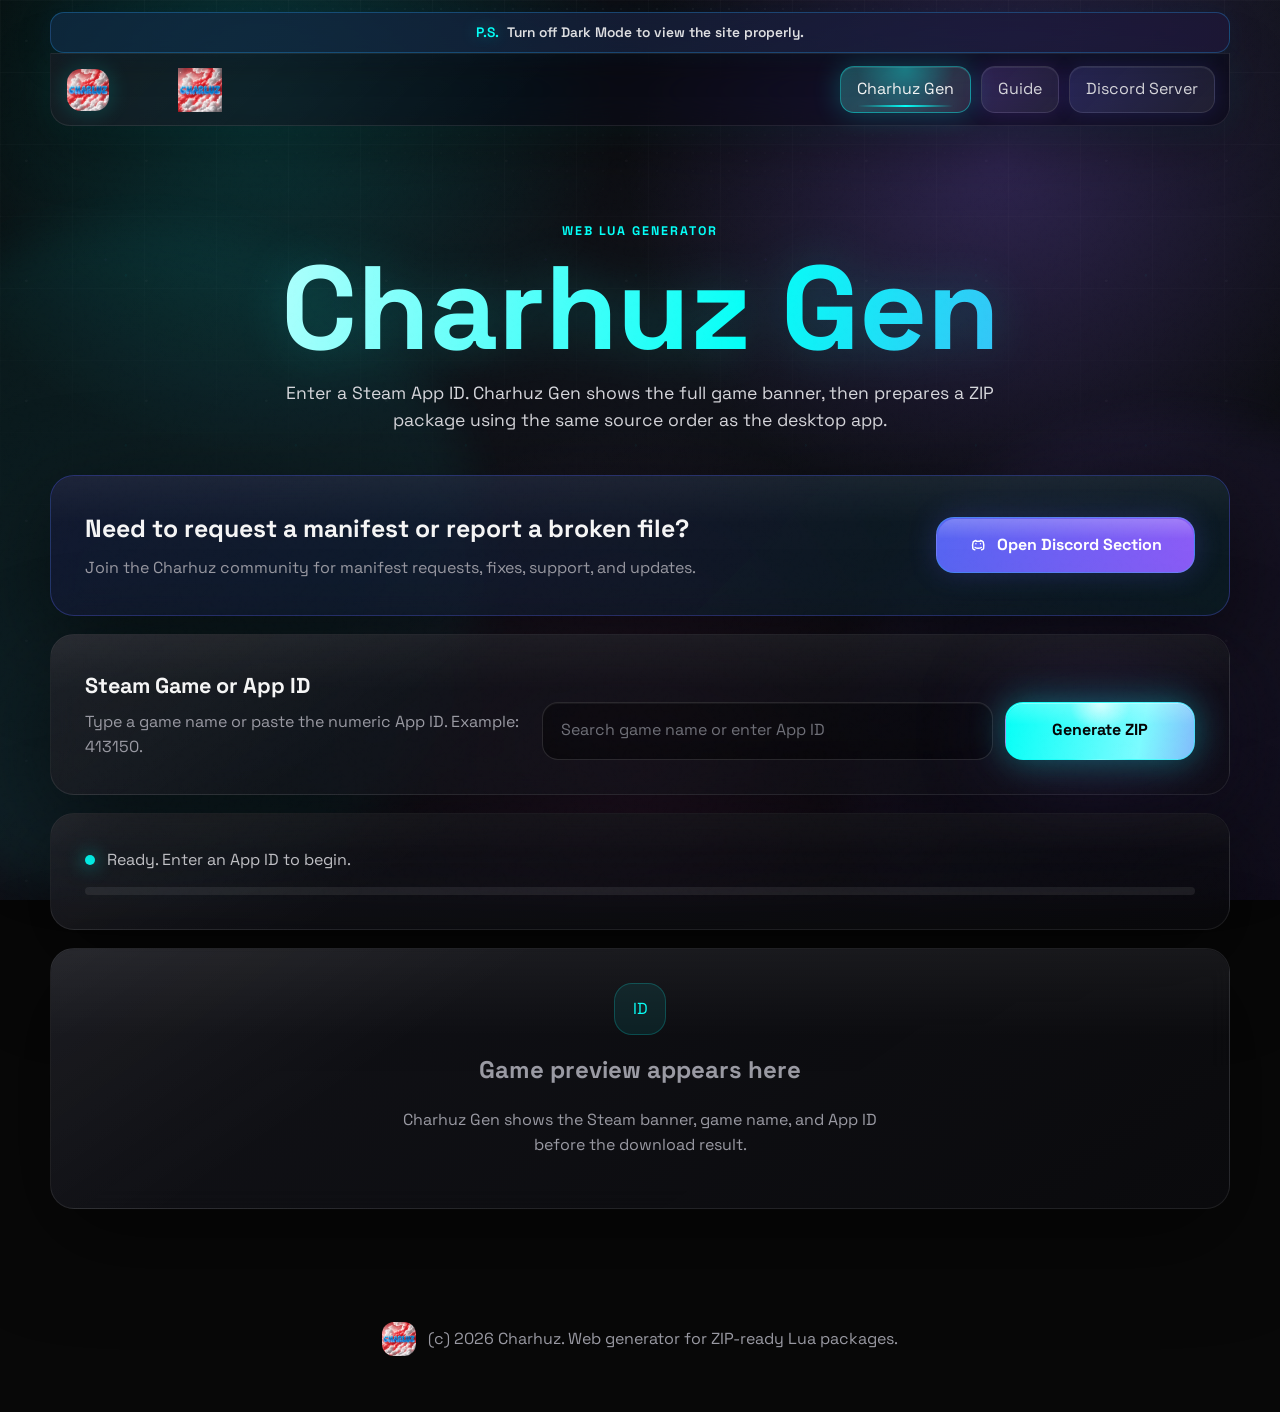
==== charhuz-gen.html @ d77f3153 "Rename Charon site to Charhuz" ====
<!DOCTYPE html>
<html lang="en">
<head>
  <meta charset="UTF-8">
  <meta name="viewport" content="width=device-width, initial-scale=1.0">
  <script>
    document.documentElement.setAttribute("data-theme", "light");
  </script>
  <meta name="theme-color" content="#ffffff">
  <meta name="color-scheme" content="light">
  <title>Charhuz Gen - Steam App ID ZIP Generator | Charhuz</title>
  <meta name="description" content="Use Charhuz Gen to enter a Steam App ID, preview the game banner, and generate a ZIP-ready Lua package directly from your browser.">
  <meta name="keywords" content="Charhuz Gen, Steam App ID generator, Lua ZIP generator, Steam manifest generator, Charhuz web generator">
  <meta name="author" content="Charhuz">
  <meta name="robots" content="index, follow, max-image-preview:large">
  <meta name="googlebot" content="index, follow, max-snippet:-1, max-image-preview:large, max-video-preview:-1">
  <meta name="application-name" content="Charhuz Gen">
  <meta name="apple-mobile-web-app-title" content="Charhuz Gen">
  <link rel="canonical" href="https://charhuz.co.in/charhuz-gen.html">
  <meta property="og:title" content="Charhuz Gen - Steam App ID ZIP Generator">
  <meta property="og:description" content="Preview a Steam game banner and generate ZIP-ready Lua packages from a Steam App ID.">
  <meta property="og:type" content="website">
  <meta property="og:url" content="https://charhuz.co.in/charhuz-gen.html">
  <meta property="og:site_name" content="Charhuz">
  <meta property="og:locale" content="en_US">
  <meta property="og:image" content="https://charhuz.co.in/images/screenshot1.png">
  <meta name="twitter:card" content="summary_large_image">
  <meta name="twitter:title" content="Charhuz Gen - Steam App ID ZIP Generator">
  <meta name="twitter:description" content="Generate ZIP-ready Lua packages from a Steam App ID in your browser.">
  <meta name="twitter:image" content="https://charhuz.co.in/images/screenshot1.png">

  <link rel="icon" href="favicon.ico" sizes="any">
  <link rel="icon" type="image/png" sizes="192x192" href="images/icon-192.png">
  <link rel="apple-touch-icon" href="apple-touch-icon.png">
  <link rel="manifest" href="site.webmanifest">
  <link rel="preconnect" href="https://fonts.googleapis.com">
  <link rel="preconnect" href="https://fonts.gstatic.com" crossorigin>
  <link href="https://fonts.googleapis.com/css2?family=Space+Grotesk:wght@400;500;600;700&display=swap" rel="stylesheet">
  <link rel="preconnect" href="https://store.steampowered.com">
  <link rel="preconnect" href="https://cdn.cloudflare.steamstatic.com">
  <link rel="preconnect" href="https://raw.githubusercontent.com">
  <link rel="stylesheet" href="style.css?v=20260602c">
  <link rel="stylesheet" href="charhuz-gen.css?v=20260614a">
</head>
<body>
  <div class="site-bg" aria-hidden="true">
    <span class="mesh mesh-a"></span>
    <span class="mesh mesh-b"></span>
    <span class="grid-glow"></span>
  </div>

  <div class="theme-ps" role="note">
    <span>P.S.</span> Turn off Dark Mode to view the site properly.
  </div>

  <header class="topbar" data-reveal>
    <a class="brand" href="index.html" aria-label="Charhuz home">
      <img src="images/charon-mark-nav.png" alt="" width="42" height="42" decoding="async">
      <img class="brand-logo" src="images/charon-logo-nav.png" alt="Charhuz" width="158" height="44" decoding="async">
    </a>
    <nav class="nav-links" aria-label="Primary navigation">
      <a href="charhuz-gen.html" aria-current="page">Charhuz Gen</a>
      <a href="index.html#guide">Guide</a>
      <a href="index.html#discord">Discord Server</a>
    </nav>
  </header>

  <main class="gen-page">
    <section class="gen-hero section-shell" data-reveal>
      <p class="eyebrow">Web Lua Generator</p>
      <h1>Charhuz Gen</h1>
      <p>Enter a Steam App ID. Charhuz Gen shows the full game banner, then prepares a ZIP package using the same source order as the desktop app.</p>
    </section>

    <section class="generator-layout section-shell" data-reveal>
      <section class="support-notice glass-panel">
        <div>
          <strong>Need to request a manifest or report a broken file?</strong>
          <p>Join the Charhuz community for manifest requests, fixes, support, and updates.</p>
        </div>
        <a class="btn btn-secondary btn-support" href="index.html#discord">
          <svg aria-hidden="true" viewBox="0 0 24 24"><path d="M8 15s1.5 1 4 1 4-1 4-1"/><path d="M9 10h.01M15 10h.01"/><path d="M7.5 18c-1.5-.5-2.5-1.5-2.5-1.5S4 12 5.5 7.5C7.3 6.2 9 5.8 9 5.8l.7 1.2A12 12 0 0 1 12 6.8a12 12 0 0 1 2.3.2l.7-1.2s1.7.4 3.5 1.7C20 12 19 16.5 19 16.5S18 17.5 16.5 18"/></svg>
          Open Discord Section
        </a>
      </section>

      <form class="generator-form glass-panel" id="generatorForm">
        <div>
          <label for="appid">Steam Game or App ID</label>
          <p>Type a game name or paste the numeric App ID. Example: 413150.</p>
        </div>
        <div class="input-wrap">
          <div class="input-row">
            <input id="appid" name="appid" type="search" autocomplete="off" placeholder="Search game name or enter App ID" aria-describedby="statusText" aria-controls="suggestionList" aria-expanded="false" required>
            <button class="btn btn-primary btn-generate" id="generateBtn" type="submit">
              <span>Generate ZIP</span>
            </button>
          </div>
          <div class="suggestion-list" id="suggestionList" role="listbox" aria-label="Steam game suggestions"></div>
        </div>
      </form>

      <div class="status-panel glass-panel" aria-live="polite">
        <div class="status-line">
          <span class="status-dot" id="statusDot"></span>
          <span id="statusText">Ready. Enter an App ID to begin.</span>
        </div>
        <div class="progress-track" aria-hidden="true">
          <span id="progressBar"></span>
        </div>
      </div>

      <section class="game-details glass-panel is-empty" id="gameDetails" aria-live="polite">
        <div class="game-empty">
          <span class="empty-icon">ID</span>
          <h2>Game preview appears here</h2>
          <p>Charhuz Gen shows the Steam banner, game name, and App ID before the download result.</p>
        </div>
      </section>

      <section class="download-panel glass-panel is-hidden" id="downloadPanel" aria-live="polite">
        <div>
          <p class="eyebrow" id="downloadSource">Package ready</p>
          <h2 id="downloadTitle">Download ZIP</h2>
          <p id="downloadDescription">Your package is ready.</p>
        </div>
        <a class="btn btn-download" id="downloadLink" href="#" download>
          <svg aria-hidden="true" viewBox="0 0 24 24"><path d="M12 3v11m0 0 4-4m-4 4-4-4M5 19h14"/></svg>
          <span>Download ZIP</span>
        </a>
      </section>
    </section>
  </main>

  <footer class="footer">
    <img src="images/charon-mark-nav.png" alt="" width="34" height="34" loading="lazy" decoding="async">
    <span>(c) 2026 Charhuz. Web generator for ZIP-ready Lua packages.</span>
  </footer>

  <script type="application/ld+json">
    {
      "@context": "https://schema.org",
      "@type": "WebApplication",
      "name": "Charhuz Gen",
      "url": "https://charhuz.co.in/charhuz-gen.html",
      "applicationCategory": "UtilitiesApplication",
      "operatingSystem": "Web",
      "description": "Browser-based Steam App ID ZIP generator for Charhuz Lua packages.",
      "publisher": {
        "@type": "Organization",
        "name": "Charhuz",
        "url": "https://charhuz.co.in/"
      }
    }
  </script>
  <script src="vendor/fflate.min.js?v=20260603a" defer></script>
  <script src="charhuz-gen.js?v=20260614f" defer></script>
</body>
</html>
---- style.css ----
:root {
  color-scheme: light;
  --bg: #080808;
  --bg-2: #111217;
  --panel: rgba(18, 18, 22, 0.72);
  --panel-strong: rgba(14, 15, 20, 0.9);
  --border: rgba(255, 255, 255, 0.1);
  --border-strong: rgba(5, 255, 247, 0.28);
  --text: #f5f5f5;
  --muted: #9a9aa3;
  --soft: #d7d7dc;
  --cyan: #05fff7;
  --blue: #29a7ff;
  --purple: #8b5cf6;
  --magenta: #ff4fd8;
  --discord: #5865f2;
  --accent: #3b82f6;
  --accent-glow: rgba(59, 130, 246, 0.15);
  --accent-dim: rgba(59, 130, 246, 0.08);
  --shadow: 0 28px 95px rgba(0, 0, 0, 0.52);
  --shadow-soft: 0 16px 42px rgba(0, 0, 0, 0.3);
  --glow-sm: 0 0 18px rgba(5, 255, 247, 0.12);
  --glow: 0 0 34px rgba(5, 255, 247, 0.2), 0 0 78px rgba(139, 92, 246, 0.18);
  --glow-strong: 0 0 34px rgba(5, 255, 247, 0.34), 0 0 98px rgba(139, 92, 246, 0.28);
  --radius: 24px;
  --radius-sm: 16px;
  --max: 1180px;
}

html[data-theme="light"] {
  color-scheme: light;
}

* {
  box-sizing: border-box;
}

html {
  scroll-behavior: smooth;
  scroll-padding-top: 120px;
}

body::before {
  content: "";
  position: fixed;
  inset: 0;
  z-index: 1;
  pointer-events: none;
  opacity: 0.14;
  background-image: url("data:image/svg+xml,%3Csvg viewBox='0 0 200 200' xmlns='http://www.w3.org/2000/svg'%3E%3Cfilter id='n'%3E%3CfeTurbulence type='fractalNoise' baseFrequency='0.9' numOctaves='4' stitchTiles='stitch'/%3E%3C/filter%3E%3Crect width='100%25' height='100%25' filter='url(%23n)' opacity='0.04'/%3E%3C/svg%3E");
}

body {
  min-height: 100vh;
  margin: 0;
  font-family: "Inter", "Space Grotesk", system-ui, -apple-system, BlinkMacSystemFont, "Segoe UI", sans-serif;
  background: var(--bg);
  color: var(--text);
  line-height: 1.55;
  overflow-x: hidden;
  overscroll-behavior-y: none;
  text-rendering: optimizeLegibility;
  -webkit-font-smoothing: antialiased;
}

body.nav-open {
  overflow: hidden;
}

body::selection {
  background: rgba(5, 255, 247, 0.28);
}

a {
  color: inherit;
}

a,
button,
input {
  -webkit-tap-highlight-color: transparent;
}

img {
  display: block;
  max-width: 100%;
}

.site-bg {
  position: fixed;
  inset: 0;
  z-index: -2;
  overflow: hidden;
  overflow: clip;
  contain: layout paint size;
  pointer-events: none;
  transform: translate3d(0, 0, 0);
  background:
    radial-gradient(circle at 20% 10%, rgba(5, 255, 247, 0.18), transparent 28%),
    radial-gradient(circle at 78% 18%, rgba(139, 92, 246, 0.24), transparent 30%),
    radial-gradient(circle at 50% 85%, rgba(255, 79, 216, 0.11), transparent 34%),
    linear-gradient(145deg, #070708 0%, #11131a 48%, #08080b 100%);
}

.site-bg::before {
  content: "";
  position: absolute;
  inset: 0;
  opacity: 0.18;
  background:
    radial-gradient(circle at 22% 34%, rgba(255, 255, 255, 0.18) 0 1px, transparent 1.5px),
    radial-gradient(circle at 74% 62%, rgba(5, 255, 247, 0.2) 0 1px, transparent 1.5px),
    radial-gradient(circle at 48% 18%, rgba(139, 92, 246, 0.22) 0 1px, transparent 1.5px);
  background-size: 120px 120px, 170px 170px, 220px 220px;
  animation: none;
}

.mesh {
  position: absolute;
  width: 42rem;
  aspect-ratio: 1;
  border-radius: 50%;
  filter: blur(22px);
  opacity: 0.18;
  animation: none;
}

.mesh-a {
  left: -12rem;
  top: 14rem;
  background: rgba(5, 255, 247, 0.32);
}

.mesh-b {
  right: -15rem;
  top: 26rem;
  background: rgba(139, 92, 246, 0.4);
  animation-delay: -8s;
}

.grid-glow {
  position: absolute;
  inset: 0;
  background-image:
    linear-gradient(rgba(255, 255, 255, 0.035) 1px, transparent 1px),
    linear-gradient(90deg, rgba(255, 255, 255, 0.035) 1px, transparent 1px);
  background-size: 72px 72px;
  mask-image: linear-gradient(to bottom, rgba(0, 0, 0, 0.7), transparent 74%);
}

.grid-glow::after {
  content: "";
  position: absolute;
  inset: 0;
  opacity: 0.42;
  background-image: radial-gradient(rgba(255, 255, 255, 0.15) 1px, transparent 1px);
  background-size: 18px 18px;
  mask-image: radial-gradient(ellipse 80% 50% at 50% 0%, #000, transparent 70%);
}

.theme-ps {
  position: relative;
  z-index: 120;
  width: min(var(--max), calc(100% - 32px));
  margin: 12px auto 0;
  padding: 9px 14px;
  border: 1px solid rgba(41, 167, 255, 0.3);
  border-radius: 14px;
  background:
    linear-gradient(135deg, rgba(41, 167, 255, 0.16), rgba(139, 92, 246, 0.12)),
    rgba(10, 10, 18, 0.74);
  color: rgba(245, 245, 245, 0.9);
  box-shadow: 0 10px 34px rgba(0, 0, 0, 0.22), 0 0 28px rgba(41, 167, 255, 0.08);
  backdrop-filter: blur(14px) saturate(170%);
  -webkit-backdrop-filter: blur(14px) saturate(170%);
  font-size: 0.86rem;
  font-weight: 600;
  text-align: center;
}

.theme-ps span {
  color: var(--cyan);
  margin-right: 4px;
  text-shadow: 0 0 16px rgba(5, 255, 247, 0.42);
}

.topbar {
  position: sticky;
  top: 0;
  z-index: 100;
  width: min(var(--max), calc(100% - 32px));
  min-height: 68px;
  margin: 0 auto;
  padding: 12px 14px 12px 16px;
  display: flex;
  align-items: center;
  justify-content: space-between;
  gap: 20px;
  border: 1px solid rgba(255, 255, 255, 0.085);
  border-radius: 0 0 20px 20px;
  background:
    linear-gradient(135deg, rgba(255, 255, 255, 0.055), transparent 42%),
    rgba(10, 10, 20, 0.62);
  box-shadow: 0 18px 60px rgba(0, 0, 0, 0.36), 0 0 42px rgba(5, 255, 247, 0.08);
  backdrop-filter: blur(16px) saturate(180%);
  -webkit-backdrop-filter: blur(16px) saturate(180%);
  backface-visibility: hidden;
  transform: translate3d(0, 0, 0);
}

.topbar.scrolled {
  border-color: rgba(255, 255, 255, 0.16);
  background:
    linear-gradient(135deg, rgba(255, 255, 255, 0.06), transparent 42%),
    rgba(8, 8, 8, 0.82);
}

.brand {
  display: inline-flex;
  align-items: center;
  gap: 12px;
  text-decoration: none;
}

.brand > img:first-child {
  width: 42px;
  height: 42px;
  border-radius: 14px;
  box-shadow: 0 0 22px rgba(5, 255, 247, 0.2);
}

.brand-logo {
  width: 158px;
  height: auto;
  max-height: 44px;
  object-fit: contain;
}

.nav-links {
  display: flex;
  align-items: center;
  justify-content: flex-end;
  gap: 10px;
  flex-wrap: wrap;
}

.nav-toggle {
  display: none;
  width: 44px;
  height: 44px;
  padding: 0;
  border: 1px solid var(--border);
  border-radius: 12px;
  background: rgba(255, 255, 255, 0.045);
  color: var(--text);
}

.nav-toggle span {
  display: block;
  width: 18px;
  height: 2px;
  margin: 4px auto;
  border-radius: 999px;
  background: currentColor;
  transition: transform 180ms ease, opacity 180ms ease;
}

.nav-toggle[aria-expanded="true"] span:nth-child(1) {
  transform: translateY(6px) rotate(45deg);
}

.nav-toggle[aria-expanded="true"] span:nth-child(2) {
  opacity: 0;
}

.nav-toggle[aria-expanded="true"] span:nth-child(3) {
  transform: translateY(-6px) rotate(-45deg);
}

.nav-links a {
  position: relative;
  isolation: isolate;
  overflow: hidden;
  padding: 10px 16px;
  color: var(--soft);
  text-decoration: none;
  border-radius: 14px;
  border: 1px solid rgba(255, 255, 255, 0.1);
  background:
    linear-gradient(135deg, color-mix(in srgb, var(--nav-accent, var(--cyan)) 18%, transparent), rgba(255, 255, 255, 0.035)),
    rgba(255, 255, 255, 0.035);
  box-shadow: inset 0 1px 0 rgba(255, 255, 255, 0.08), 0 0 20px color-mix(in srgb, var(--nav-accent, var(--cyan)) 14%, transparent);
  transition: color 180ms ease, border-color 180ms ease, background 180ms ease, transform 220ms cubic-bezier(0.2, 0.8, 0.2, 1), box-shadow 180ms ease;
}

.nav-links .nav-download {
  color: #fff;
  border-color: rgba(59, 130, 246, 0.56);
  background: var(--accent);
  box-shadow: 0 0 32px var(--accent-glow);
}

.nav-links a::after {
  content: "";
  position: absolute;
  left: 16px;
  right: 16px;
  bottom: 5px;
  height: 2px;
  border-radius: 999px;
  opacity: 0;
  background: linear-gradient(90deg, transparent, var(--nav-accent, var(--cyan)), transparent);
  box-shadow: 0 0 16px color-mix(in srgb, var(--nav-accent, var(--cyan)) 44%, transparent);
  transform: scaleX(0.28);
  transition: opacity 180ms ease, transform 220ms ease;
}

.nav-links a:nth-child(1) {
  --nav-accent: var(--cyan);
}

.nav-links a:nth-child(2) {
  --nav-accent: var(--purple);
}

.nav-links a:nth-child(3) {
  --nav-accent: var(--discord);
}

.nav-links a::before {
  content: "";
  position: absolute;
  inset: 0;
  z-index: -1;
  opacity: 0;
  background: radial-gradient(circle at 50% 0%, color-mix(in srgb, var(--nav-accent) 36%, transparent), transparent 62%);
  transition: opacity 180ms ease;
}

.nav-links a:hover,
.nav-links a:focus-visible,
.nav-links a[aria-current="page"] {
  color: var(--text);
  border-color: color-mix(in srgb, var(--nav-accent, var(--cyan)) 42%, transparent);
  background:
    linear-gradient(135deg, color-mix(in srgb, var(--nav-accent, var(--cyan)) 25%, transparent), rgba(255, 255, 255, 0.06)),
    rgba(255, 255, 255, 0.05);
  box-shadow: inset 0 1px 0 rgba(255, 255, 255, 0.12), 0 0 28px color-mix(in srgb, var(--nav-accent, var(--cyan)) 24%, transparent);
  outline: none;
}

.nav-links a:hover::before,
.nav-links a:focus-visible::before,
.nav-links a[aria-current="page"]::before {
  opacity: 1;
}

.nav-links a:hover::after,
.nav-links a:focus-visible::after,
.nav-links a[aria-current="page"]::after {
  opacity: 1;
  transform: scaleX(1);
}

.section-shell {
  width: min(var(--max), calc(100% - 32px));
  margin: 0 auto;
  scroll-margin-top: 120px;
}

.glass-panel {
  position: relative;
  border: 1px solid rgba(255, 255, 255, 0.085);
  border-radius: var(--radius);
  background:
    linear-gradient(145deg, rgba(255, 255, 255, 0.052), transparent 32%),
    linear-gradient(145deg, rgba(20, 21, 28, 0.78), rgba(12, 12, 16, 0.68));
  box-shadow: var(--shadow);
  backdrop-filter: blur(12px);
  -webkit-backdrop-filter: blur(12px);
  backface-visibility: hidden;
}

.glass-panel::before {
  content: "";
  position: absolute;
  inset: 0;
  pointer-events: none;
  border-radius: inherit;
  background: linear-gradient(180deg, rgba(255, 255, 255, 0.08), transparent 34%);
  opacity: 0.65;
}

.hero {
  position: relative;
  min-height: calc(100vh - 128px);
  display: grid;
  place-items: center;
  padding: 7rem 0 5rem;
  text-align: center;
  background: radial-gradient(ellipse 80% 50% at 50% -10%, rgba(59, 130, 246, 0.08), transparent 70%);
}

.hero-copy {
  max-width: 1040px;
}

.eyebrow {
  margin: 0 0 14px;
  color: var(--cyan);
  font-size: 0.78rem;
  font-weight: 700;
  letter-spacing: 0.16em;
  text-transform: uppercase;
}

h1,
h2,
h3,
p {
  margin-top: 0;
}

.hero h1 {
  margin-bottom: 18px;
  font-size: clamp(4.4rem, 13vw, 9.5rem);
  line-height: 0.86;
  letter-spacing: 0;
  background: linear-gradient(105deg, #f5f5f5 0%, var(--cyan) 26%, var(--purple) 55%, var(--magenta) 76%, #fff 100%);
  background-size: 180% 100%;
  -webkit-background-clip: text;
  background-clip: text;
  color: transparent;
  filter: drop-shadow(0 0 28px rgba(5, 255, 247, 0.22));
  animation: title-shimmer 8s ease-in-out infinite;
}

.hero-subtitle {
  max-width: 740px;
  margin: 0 auto 28px;
  color: var(--soft);
  font-size: clamp(1.12rem, 2vw, 1.42rem);
}

.hero-cta-row {
  display: flex;
  justify-content: center;
  align-items: center;
  gap: 14px;
  flex-wrap: wrap;
}

.hero-trust {
  margin: 18px auto 34px;
  display: flex;
  justify-content: center;
  gap: 8px;
  flex-wrap: wrap;
  color: var(--muted);
  font-size: 0.86rem;
}

.hero-trust span {
  min-height: 28px;
  display: inline-flex;
  align-items: center;
  padding: 4px 11px;
  border: 1px solid var(--border);
  border-radius: 999px;
  background: rgba(255, 255, 255, 0.045);
}

.version-badge {
  color: var(--text) !important;
  border-color: rgba(59, 130, 246, 0.36) !important;
  background: rgba(59, 130, 246, 0.12) !important;
}

.screenshot-frame {
  overflow: hidden;
  border: 1px solid var(--border);
  border-radius: 14px;
  background: #151515;
}

.browser-bar {
  min-height: 32px;
  display: flex;
  align-items: center;
  gap: 7px;
  padding: 0 13px;
  border-bottom: 1px solid var(--border);
  background: #181818;
}

.browser-bar span {
  width: 8px;
  height: 8px;
  border-radius: 50%;
  background: #ff5f57;
}

.browser-bar span:nth-child(2) {
  background: #ffbd2e;
}

.browser-bar span:nth-child(3) {
  background: #28c840;
}

.btn {
  min-height: 56px;
  display: inline-flex;
  align-items: center;
  justify-content: center;
  gap: 10px;
  padding: 0 32px;
  color: var(--text);
  font: inherit;
  font-weight: 700;
  text-decoration: none;
  border: 1px solid rgba(255, 255, 255, 0.11);
  border-radius: 18px;
  cursor: pointer;
  position: relative;
  overflow: hidden;
  transition: transform 220ms cubic-bezier(0.2, 0.8, 0.2, 1), box-shadow 220ms ease, filter 220ms ease, border-color 220ms ease;
  backface-visibility: hidden;
}

.btn svg,
.btn span,
.icon-chip svg {
  position: relative;
  z-index: 1;
}

.btn svg,
.icon-chip svg {
  width: 1.15em;
  height: 1.15em;
  fill: none;
  stroke: currentColor;
  stroke-width: 1.9;
  stroke-linecap: round;
  stroke-linejoin: round;
}

.btn::before {
  content: "";
  position: absolute;
  inset: 0;
  transform: translateX(-120%);
  background: linear-gradient(90deg, transparent, rgba(255, 255, 255, 0.32), transparent);
  transition: transform 680ms ease;
}

.btn::after {
  content: "";
  position: absolute;
  inset: 1px;
  pointer-events: none;
  border-radius: calc(18px - 1px);
  background: linear-gradient(180deg, rgba(255, 255, 255, 0.28), transparent 38%);
  opacity: 0.75;
}

.btn:hover,
.btn:focus-visible {
  transform: translateY(-2px) scale(1.03);
  outline: none;
}

.btn:active {
  transform: translateY(0) scale(0.985);
  filter: brightness(0.92);
}

.btn:hover::before,
.btn:focus-visible::before {
  transform: translateX(120%);
}

.btn-primary {
  color: #050505;
  border-color: rgba(5, 255, 247, 0.42);
  background:
    radial-gradient(circle at 50% 0%, rgba(255, 255, 255, 0.72), transparent 28%),
    linear-gradient(100deg, var(--cyan), #7cfbff, var(--purple), var(--magenta));
  background-size: 100% 100%, 220% 100%;
  box-shadow: var(--glow-strong), inset 0 1px 0 rgba(255, 255, 255, 0.45);
  animation: gradient-shift 9s ease-in-out infinite;
}

.btn-primary:hover,
.btn-primary:focus-visible {
  box-shadow: 0 0 42px rgba(5, 255, 247, 0.42), 0 0 118px rgba(139, 92, 246, 0.34);
}

.btn-secondary {
  color: var(--text);
  border-color: rgba(5, 255, 247, 0.2);
  background:
    linear-gradient(180deg, rgba(255, 255, 255, 0.08), rgba(255, 255, 255, 0.025)),
    rgba(5, 255, 247, 0.035);
  box-shadow: var(--shadow-soft), var(--glow-sm), inset 0 1px 0 rgba(255, 255, 255, 0.1);
}

.btn-secondary:hover,
.btn-secondary:focus-visible {
  border-color: rgba(5, 255, 247, 0.42);
  box-shadow: var(--shadow-soft), 0 0 34px rgba(5, 255, 247, 0.18);
}

.btn-ghost {
  min-height: 48px;
  color: var(--soft);
  border-color: transparent;
  background: transparent;
  box-shadow: none;
}

.hero-download {
  min-width: min(320px, 100%);
  font-size: 1.08rem;
}

.btn-discord {
  border-color: rgba(88, 101, 242, 0.42);
  background: linear-gradient(90deg, var(--discord), #a855f7);
  box-shadow: 0 0 28px rgba(88, 101, 242, 0.3), 0 0 66px rgba(168, 85, 247, 0.2);
}

.metric-strip {
  width: min(var(--max), calc(100% - 32px));
  margin: 0 auto 92px;
  padding: 18px;
  display: grid;
  grid-template-columns: repeat(4, 1fr);
  gap: 14px;
}

.metric-strip div {
  min-height: 92px;
  padding: 18px;
  display: grid;
  align-content: center;
  border-radius: 18px;
  background: rgba(255, 255, 255, 0.045);
}

.metric-strip strong {
  font-size: 1.1rem;
}

.metric-strip span {
  color: var(--muted);
}

.section-heading {
  max-width: 760px;
  margin-bottom: 32px;
}

.section-heading::after {
  content: "";
  display: block;
  width: 74px;
  height: 2px;
  margin-top: 18px;
  border-radius: 999px;
  background: linear-gradient(90deg, var(--accent), transparent);
}

.section-heading h2,
.discord-copy h2 {
  margin-bottom: 14px;
  font-size: clamp(2.2rem, 5vw, 4rem);
  line-height: 1;
  letter-spacing: 0;
}

.section-heading p:not(.eyebrow),
.discord-copy p,
.featured-project p,
.discord-ending,
.discord-closing {
  color: var(--muted);
}

.feature-grid {
  display: grid;
  grid-template-columns: repeat(auto-fit, minmax(280px, 1fr));
  gap: 1px;
  margin-bottom: 96px;
  overflow: hidden;
  border: 1px solid var(--border);
  border-radius: 14px;
  background: var(--border);
}

.feature-card {
  position: relative;
  overflow: hidden;
  min-height: 232px;
  border: 0;
  border-radius: 0;
  padding: 26px;
  background:
    linear-gradient(145deg, rgba(255, 255, 255, 0.035), transparent 42%),
    rgba(15, 15, 15, 0.94);
  transition: transform 220ms cubic-bezier(0.2, 0.8, 0.2, 1), border-color 220ms ease, box-shadow 220ms ease;
  backface-visibility: hidden;
}

.feature-card::after {
  content: "";
  position: absolute;
  inset: auto 16px 0;
  height: 2px;
  opacity: 0;
  border-radius: 999px;
  background: linear-gradient(90deg, transparent, var(--cyan), var(--purple), transparent);
  box-shadow: var(--glow-sm);
  transition: opacity 220ms ease;
}

.feature-card:hover {
  transform: translateY(-4px);
  border-color: var(--border-strong);
  box-shadow: var(--shadow), var(--glow);
}

.feature-card:hover .icon-chip {
  transform: scale(1.08);
}

.feature-card:hover::after {
  opacity: 1;
}

.icon-chip {
  width: 44px;
  height: 44px;
  margin-bottom: 22px;
  display: grid;
  place-items: center;
  border-radius: 14px;
  color: var(--cyan);
  background:
    radial-gradient(circle at 50% 0%, rgba(255, 255, 255, 0.16), transparent 48%),
    rgba(5, 255, 247, 0.1);
  border: 1px solid rgba(5, 255, 247, 0.22);
  box-shadow: var(--glow-sm);
  transition: transform 200ms ease;
}

.feature-card code {
  color: var(--cyan);
}

.new-badge {
  position: absolute;
  top: 18px;
  right: 18px;
  z-index: 2;
  padding: 4px 9px;
  border: 1px solid rgba(59, 130, 246, 0.34);
  border-radius: 999px;
  color: #bfdbfe;
  font-size: 0.72rem;
  font-weight: 700;
  background: rgba(59, 130, 246, 0.12);
}

.feature-download-btn {
  display: inline-flex;
  align-items: center;
  gap: 7px;
  margin-top: 14px;
  padding: 8px 16px;
  color: #93c5fd;
  border: 1px solid rgba(126, 184, 247, 0.35);
  border-radius: 8px;
  text-decoration: none;
  font-size: 13px;
  font-weight: 600;
  transition: background 150ms ease, border-color 150ms ease, transform 150ms ease;
}

.feature-download-btn svg {
  fill: none;
  stroke: currentColor;
  stroke-width: 2;
  stroke-linecap: round;
  stroke-linejoin: round;
}

.feature-download-btn:hover,
.feature-download-btn:focus-visible {
  background: rgba(126, 184, 247, 0.1);
  border-color: rgba(126, 184, 247, 0.6);
  transform: translateY(-1px);
  outline: none;
}

.discord-feature-btn {
  color: #c7d2fe;
  border-color: rgba(88, 101, 242, 0.45);
}

.discord-feature-btn:hover,
.discord-feature-btn:focus-visible {
  background: rgba(88, 101, 242, 0.14);
  border-color: rgba(88, 101, 242, 0.72);
}

.feature-card h3,
.guide-card h3,
.discord-grid h3,
.featured-project h3 {
  margin-bottom: 10px;
  font-size: 1.2rem;
}

.feature-card p,
.guide-card li,
.discord-grid p {
  color: var(--muted);
}

.showcase {
  width: min(1420px, calc(100% - 32px));
  margin-bottom: 96px;
}

.screens {
  display: grid;
  grid-template-columns: repeat(3, minmax(0, 1fr));
  gap: 0;
  align-items: center;
  perspective: 1000px;
}

.screens picture,
.screens img,
.screenshot-frame {
  width: 100%;
}

.screenshot-frame {
  padding: 0;
  color: inherit;
  cursor: zoom-in;
  box-shadow: 0 24px 78px rgba(0, 0, 0, 0.38);
  transition: transform 220ms ease, border-color 220ms ease;
}

.screens img {
  height: auto;
  object-fit: contain;
  backface-visibility: hidden;
}

.screenshot-frame:nth-child(1) {
  transform: rotate(-2deg) translateX(24px) scale(0.92);
  z-index: 1;
}

.screenshot-frame:nth-child(2) {
  transform: translateY(-12px) scale(1.04);
  z-index: 3;
}

.screenshot-frame:nth-child(3) {
  transform: rotate(2deg) translateX(-24px) scale(0.92);
  z-index: 1;
}

.screenshot-frame:hover,
.screenshot-frame:focus-visible {
  border-color: var(--border-hover);
  outline: none;
  z-index: 4;
}

.discord-count {
  display: inline-flex;
  width: fit-content;
  margin: 4px 0 18px;
  padding: 6px 12px;
  border: 1px solid rgba(88, 101, 242, 0.26);
  border-radius: 999px;
  color: #c7d2fe !important;
  background: rgba(88, 101, 242, 0.11);
}

.guide-grid {
  display: grid;
  grid-template-columns: repeat(2, 1fr);
  gap: 18px;
  margin-bottom: 96px;
}

.guide-card {
  padding: 28px;
}

.guide-title {
  display: flex;
  gap: 16px;
  align-items: center;
  margin-bottom: 18px;
}

.guide-title span {
  width: 48px;
  height: 48px;
  display: grid;
  place-items: center;
  border-radius: 16px;
  color: #050505;
  font-weight: 700;
  background: linear-gradient(90deg, var(--cyan), var(--purple));
}

.guide-card ol {
  margin: 0;
  padding-left: 22px;
}

.guide-card li + li {
  margin-top: 10px;
}

.discord-section {
  margin-bottom: 72px;
}

.discord-card {
  padding: clamp(26px, 5vw, 54px);
  overflow: hidden;
  position: relative;
}

.discord-card::after {
  content: "";
  position: absolute;
  inset: auto -12% -30% 45%;
  height: 360px;
  background: radial-gradient(circle, rgba(88, 101, 242, 0.26), transparent 68%);
  pointer-events: none;
}

.discord-copy,
.discord-grid,
.featured-project,
.resource-row,
.discord-ending,
.discord-closing,
.discord-card .btn {
  position: relative;
  z-index: 1;
}

.lead {
  font-size: 1.16rem;
  color: var(--soft) !important;
}

.discord-grid {
  display: grid;
  grid-template-columns: repeat(2, 1fr);
  gap: 14px;
  margin: 28px 0;
}

.discord-grid article,
.featured-project {
  padding: 20px;
  border: 1px solid rgba(88, 101, 242, 0.2);
  border-radius: 18px;
  background: rgba(88, 101, 242, 0.07);
}

.resource-row {
  display: flex;
  gap: 10px;
  flex-wrap: wrap;
  margin: 20px 0;
}

.resource-row span {
  padding: 10px 12px;
  border: 1px solid rgba(5, 255, 247, 0.18);
  border-radius: 999px;
  color: var(--soft);
  background: rgba(5, 255, 247, 0.06);
}

.footer {
  width: min(var(--max), calc(100% - 32px));
  margin: 0 auto;
  padding: 42px 0 56px;
  display: flex;
  align-items: center;
  justify-content: center;
  gap: 12px;
  color: var(--muted);
}

.faq-section {
  margin-bottom: 90px;
}

.faq-list {
  display: grid;
  gap: 12px;
}

.faq-item {
  padding: 0;
  overflow: hidden;
}

.faq-item summary {
  cursor: pointer;
  padding: 20px 22px;
  color: var(--text);
  font-weight: 700;
  list-style: none;
}

.faq-item summary::-webkit-details-marker {
  display: none;
}

.faq-item summary::after {
  content: "+";
  float: right;
  color: var(--accent);
}

.faq-item[open] summary::after {
  content: "–";
}

.faq-item p {
  margin: 0;
  padding: 0 22px 22px;
  color: var(--muted);
}

.lightbox {
  position: fixed;
  inset: 0;
  z-index: 200;
  display: none;
  place-items: center;
  padding: 28px;
  background: rgba(0, 0, 0, 0.82);
  backdrop-filter: blur(12px);
}

.lightbox.is-open {
  display: grid;
}

.lightbox img {
  max-width: min(1200px, 96vw);
  max-height: 86vh;
  border: 1px solid var(--border-hover);
  border-radius: 14px;
  background: #111;
}

.lightbox-close {
  position: fixed;
  top: 18px;
  right: 20px;
  width: 44px;
  height: 44px;
  border: 1px solid var(--border);
  border-radius: 999px;
  color: var(--text);
  background: rgba(255, 255, 255, 0.08);
  font-size: 28px;
  cursor: pointer;
}

.footer img {
  border-radius: 12px;
}

[data-reveal] {
  opacity: 1;
  transform: translateY(0);
}

[data-reveal].is-visible {
  animation: reveal-in 620ms ease both;
}

@keyframes reveal-in {
  from {
    opacity: 0;
    transform: translateY(18px);
  }

  to {
    opacity: 1;
    transform: translateY(0);
  }
}

@keyframes drift {
  0%, 100% {
    transform: translate3d(0, 0, 0) scale(1);
  }
  50% {
    transform: translate3d(30px, -24px, 0) scale(1.06);
  }
}

@keyframes particle-drift {
  from {
    transform: translate3d(0, 0, 0);
  }

  to {
    transform: translate3d(-120px, 80px, 0);
  }
}

@keyframes gradient-shift {
  0%, 100% {
    background-position: 0 0, 0% 50%;
  }

  50% {
    background-position: 0 0, 100% 50%;
  }
}

@keyframes title-shimmer {
  0%, 100% {
    background-position: 0% 50%;
  }

  50% {
    background-position: 100% 50%;
  }
}

@media (max-width: 980px) {
  .topbar {
    align-items: center;
    flex-direction: row;
  }

  .nav-links {
    position: fixed;
    top: 76px;
    left: 16px;
    right: 16px;
    display: none;
    padding: 16px;
    border: 1px solid var(--border);
    border-radius: 18px;
    background: rgba(8, 8, 8, 0.94);
    backdrop-filter: blur(18px);
    -webkit-backdrop-filter: blur(18px);
    box-shadow: var(--shadow);
  }

  .nav-links.is-open {
    display: grid;
    justify-content: stretch;
  }

  .nav-links a {
    width: 100%;
  }

  .nav-toggle {
    display: block;
  }

  .metric-strip,
  .guide-grid,
  .discord-grid {
    grid-template-columns: repeat(2, 1fr);
  }
}

@media (max-width: 720px) {
  .mesh {
    width: 28rem;
  }

  .mesh-a {
    left: -15rem;
  }

  .mesh-b {
    right: -16rem;
  }

  .topbar,
  .section-shell,
  .metric-strip,
  .footer {
    width: min(100% - 24px, var(--max));
  }

  .brand-logo {
    width: 128px;
  }

  .nav-links {
    gap: 4px;
  }

  .nav-links a {
    padding: 9px 10px;
    font-size: 0.92rem;
  }

  .hero {
    min-height: auto;
    padding: 5.5rem 0 4.5rem;
  }

  .metric-strip,
  .guide-grid,
  .discord-grid,
  .screens {
    grid-template-columns: 1fr;
  }

  .feature-grid {
    grid-template-columns: 1fr;
  }

  .screens {
    gap: 16px;
  }

  .screenshot-frame:nth-child(1),
  .screenshot-frame:nth-child(2),
  .screenshot-frame:nth-child(3) {
    transform: none;
  }

  .metric-strip {
    margin-bottom: 64px;
  }

  .feature-grid,
  .showcase,
  .guide-grid {
    margin-bottom: 72px;
  }
}

@media (max-width: 480px) {
  .hero-cta-row .btn,
  .hero-download {
    width: 100%;
    min-height: 44px;
  }

  .feature-grid {
    grid-template-columns: 1fr;
  }
}

@media (pointer: fine) {
  .nav-links a:hover {
    transform: translateY(-1px);
  }
}

@supports (content-visibility: auto) {
  .feature-grid,
  .guide-grid,
  .discord-section {
    content-visibility: auto;
    contain-intrinsic-size: auto 720px;
  }
}

@media (prefers-reduced-motion: reduce) {
  *,
  *::before,
  *::after {
    scroll-behavior: auto !important;
    animation: none !important;
    transition-duration: 0.01ms !important;
  }
}
---- charhuz-gen.css ----
.gen-page {
  padding-bottom: 72px;
}

.gen-hero {
  padding: 6rem 0 2.5rem;
  text-align: center;
}

.gen-hero h1 {
  margin: 0 0 18px;
  font-size: clamp(3.4rem, 10vw, 7.4rem);
  line-height: 0.9;
  background: linear-gradient(105deg, #fff, var(--cyan), var(--purple), #fff);
  background-size: 180% 100%;
  -webkit-background-clip: text;
  background-clip: text;
  color: transparent;
  filter: drop-shadow(0 0 24px rgba(5, 255, 247, 0.2));
  animation: title-shimmer 8s ease-in-out infinite;
}

.gen-hero p:not(.eyebrow) {
  max-width: 760px;
  margin: 0 auto;
  color: var(--soft);
  font-size: 1.1rem;
}

.generator-layout {
  display: grid;
  gap: 18px;
  transform: translate3d(0, 0, 0);
}

.generator-layout > * {
  position: relative;
  min-width: 0;
}

.generator-form,
.support-notice,
.status-panel,
.game-details,
.download-panel {
  width: 100%;
  max-width: 100%;
  padding: clamp(22px, 4vw, 34px);
  scroll-margin-top: 120px;
}

.support-notice {
  display: flex;
  align-items: center;
  justify-content: space-between;
  gap: 22px;
  border-color: rgba(88, 101, 242, 0.34);
  background:
    linear-gradient(135deg, rgba(88, 101, 242, 0.12), rgba(5, 255, 247, 0.06)),
    rgba(9, 10, 16, 0.66);
}

.support-notice strong {
  display: block;
  margin-bottom: 8px;
  color: var(--text);
  font-size: clamp(1.15rem, 3vw, 1.55rem);
}

.support-notice p {
  margin: 0;
  color: var(--muted);
}

.btn-support {
  flex: 0 0 auto;
  color: #fff;
  background: linear-gradient(90deg, #5865f2, var(--purple));
  box-shadow: 0 0 28px rgba(88, 101, 242, 0.24);
}

.btn-generate {
  min-width: 190px;
  height: 58px;
  align-self: stretch;
  white-space: nowrap;
}

.btn-generate.is-loading {
  animation: generate-pulse 1.25s ease-in-out infinite;
}

.btn-generate.is-loading svg {
  animation: spin 1s linear infinite;
}

.generator-form {
  z-index: 40;
  display: grid;
  grid-template-columns: 0.8fr 1.2fr;
  align-items: end;
  gap: 22px;
  overflow: visible;
}

.status-panel,
.game-details,
.download-panel {
  z-index: 1;
}

.generator-form label {
  display: block;
  margin-bottom: 8px;
  font-size: 1.35rem;
  font-weight: 700;
}

.generator-form p {
  margin-bottom: 0;
  color: var(--muted);
}

.input-row {
  display: grid;
  grid-template-columns: minmax(0, 1fr) minmax(190px, auto);
  align-items: stretch;
  gap: 12px;
  min-width: 0;
}

.input-wrap {
  position: relative;
  z-index: 50;
  min-width: 0;
}

.input-row input {
  width: 100%;
  min-width: 0;
  min-height: 58px;
  padding: 0 18px;
  color: var(--text);
  font: inherit;
  font-size: 1rem;
  border: 1px solid rgba(255, 255, 255, 0.12);
  border-radius: 16px;
  background: rgba(0, 0, 0, 0.32);
  box-shadow: inset 0 1px 0 rgba(255, 255, 255, 0.05), inset 0 -14px 28px rgba(0, 0, 0, 0.18);
  outline: none;
  transition: border-color 180ms ease, box-shadow 180ms ease, background 180ms ease, transform 180ms ease;
  backface-visibility: hidden;
}

.suggestion-list {
  position: absolute;
  z-index: 999;
  top: calc(100% + 10px);
  left: 0;
  right: 0;
  display: none;
  max-height: min(420px, 60vh);
  overflow: auto;
  padding: 10px;
  border: 1px solid rgba(5, 255, 247, 0.18);
  border-radius: 22px;
  background:
    linear-gradient(145deg, rgba(255, 255, 255, 0.06), transparent 34%),
    rgba(8, 9, 14, 0.96);
  box-shadow: 0 34px 110px rgba(0, 0, 0, 0.58), 0 0 54px rgba(5, 255, 247, 0.16);
  backdrop-filter: blur(14px);
  transform-origin: top center;
}

.suggestion-list.is-open {
  display: grid;
  gap: 8px;
  animation: dropdown-in 170ms cubic-bezier(0.2, 0.8, 0.2, 1) both;
}

.suggestion-item {
  width: 100%;
  min-height: 76px;
  display: grid;
  grid-template-columns: 92px minmax(0, 1fr) auto;
  align-items: center;
  gap: 14px;
  padding: 10px;
  color: var(--text);
  text-align: left;
  border: 1px solid rgba(255, 255, 255, 0.055);
  border-radius: 16px;
  background: rgba(255, 255, 255, 0.025);
  box-shadow: none;
  transition: transform 160ms ease, border-color 160ms ease, background 160ms ease, box-shadow 160ms ease;
}

.suggestion-loading {
  pointer-events: none;
  opacity: 0.78;
}

.suggestion-item:hover,
.suggestion-item.is-active {
  border-color: rgba(5, 255, 247, 0.34);
  background: linear-gradient(90deg, rgba(5, 255, 247, 0.08), rgba(139, 92, 246, 0.08));
  box-shadow: 0 0 30px rgba(5, 255, 247, 0.12), inset 0 1px 0 rgba(255, 255, 255, 0.08);
  transform: translateY(-1px);
}

.suggestion-thumb {
  width: 92px;
  height: 52px;
  display: block;
  overflow: hidden;
  border-radius: 11px;
  border: 1px solid rgba(255, 255, 255, 0.09);
  background:
    linear-gradient(135deg, rgba(5, 255, 247, 0.12), rgba(139, 92, 246, 0.1)),
    rgba(255, 255, 255, 0.04);
}

.suggestion-thumb.is-fallback {
  display: grid;
  place-items: center;
  color: var(--cyan);
  font-size: 0.72rem;
  font-weight: 800;
}

.suggestion-thumb img {
  width: 100%;
  height: 100%;
  object-fit: cover;
}

.suggestion-copy {
  min-width: 0;
  display: grid;
  gap: 5px;
}

.suggestion-name {
  overflow: hidden;
  text-overflow: ellipsis;
  white-space: nowrap;
  font-weight: 700;
}

.suggestion-meta {
  overflow: hidden;
  color: var(--muted);
  font-size: 0.84rem;
  text-overflow: ellipsis;
  white-space: nowrap;
}

.suggestion-appid {
  padding: 7px 9px;
  border: 1px solid rgba(5, 255, 247, 0.18);
  border-radius: 999px;
  color: var(--cyan);
  font-size: 0.88rem;
  font-weight: 700;
  background: rgba(5, 255, 247, 0.06);
}

.input-row input:focus {
  border-color: var(--border-strong);
  background: rgba(0, 0, 0, 0.42);
  box-shadow: 0 0 0 4px rgba(5, 255, 247, 0.08), 0 0 34px rgba(5, 255, 247, 0.14), inset 0 1px 0 rgba(255, 255, 255, 0.06);
}

.input-row input::placeholder {
  color: #6f7078;
}

.status-panel {
  display: grid;
  gap: 14px;
}

.status-line {
  display: flex;
  align-items: center;
  gap: 12px;
  color: var(--soft);
}

.status-dot {
  width: 10px;
  height: 10px;
  flex: 0 0 auto;
  border-radius: 50%;
  background: var(--cyan);
  box-shadow: 0 0 18px rgba(5, 255, 247, 0.8);
}

.status-dot.is-error {
  background: #ff5f7a;
  box-shadow: 0 0 18px rgba(255, 95, 122, 0.8);
}

.progress-track {
  height: 8px;
  overflow: hidden;
  border-radius: 999px;
  background: rgba(255, 255, 255, 0.08);
}

.progress-track span {
  width: 0%;
  height: 100%;
  display: block;
  border-radius: inherit;
  background: linear-gradient(90deg, var(--cyan), var(--purple));
  box-shadow: 0 0 24px rgba(5, 255, 247, 0.24);
  transition: width 240ms cubic-bezier(0.2, 0.8, 0.2, 1);
}

.game-details {
  min-height: 260px;
  overflow: hidden;
}

.game-details.is-empty {
  display: grid;
  place-items: center;
  text-align: center;
}

.game-empty {
  max-width: 520px;
  color: var(--muted);
}

.empty-icon {
  width: 52px;
  height: 52px;
  margin: 0 auto 16px;
  display: grid;
  place-items: center;
  color: var(--cyan);
  border-radius: 18px;
  background: rgba(5, 255, 247, 0.08);
  border: 1px solid rgba(5, 255, 247, 0.2);
}

.game-loading {
  display: grid;
  gap: 14px;
}

.skeleton {
  overflow: hidden;
  position: relative;
  border-radius: 18px;
  background: rgba(255, 255, 255, 0.07);
}

.skeleton::after {
  content: "";
  position: absolute;
  inset: 0;
  transform: translateX(-100%);
  background: linear-gradient(90deg, transparent, rgba(255, 255, 255, 0.12), transparent);
  animation: shimmer 1.2s linear infinite;
}

.skeleton.banner {
  height: 210px;
}

.skeleton.line {
  height: 20px;
}

.skeleton.line.short {
  width: 46%;
}

.game-banner-view {
  display: grid;
  grid-template-columns: minmax(0, 1.12fr) minmax(280px, 0.88fr);
  align-items: center;
  gap: clamp(20px, 4vw, 34px);
  text-align: left;
  animation: reveal-in 360ms ease both;
}

.game-banner-frame {
  width: 100%;
  margin: 0;
  display: grid;
  place-items: center;
  overflow: hidden;
  border-radius: 22px;
  border: 1px solid rgba(5, 255, 247, 0.18);
  background:
    linear-gradient(145deg, rgba(5, 255, 247, 0.08), rgba(139, 92, 246, 0.08)),
    rgba(0, 0, 0, 0.34);
  box-shadow: 0 24px 80px rgba(0, 0, 0, 0.38);
  backface-visibility: hidden;
  transform: translate3d(0, 0, 0);
}

.game-banner-frame img {
  width: 100%;
  height: auto;
  object-fit: contain;
}

.game-banner-copy {
  display: grid;
  gap: 18px;
}

.game-banner-copy h2 {
  margin: 0;
  color: var(--cyan);
  font-size: clamp(2rem, 5vw, 3.2rem);
  line-height: 1;
}

.game-info-row {
  display: flex;
  justify-content: flex-start;
  gap: 10px;
  flex-wrap: wrap;
}

.game-info-row span,
.result-pill {
  padding: 8px 10px;
  border-radius: 999px;
  color: var(--soft);
  border: 1px solid rgba(5, 255, 247, 0.18);
  background: rgba(5, 255, 247, 0.06);
}

.download-panel {
  display: flex;
  align-items: center;
  justify-content: space-between;
  gap: 22px;
  border-color: rgba(5, 255, 247, 0.24);
  box-shadow: var(--shadow), var(--glow);
}

.download-panel.is-hidden {
  display: none;
}

.download-panel h2 {
  margin-bottom: 8px;
  font-size: clamp(1.8rem, 4vw, 3rem);
}

.download-panel p:last-child {
  margin-bottom: 0;
  color: var(--muted);
}

.btn-download {
  min-width: 220px;
  color: #050505;
  background:
    radial-gradient(circle at 50% 0%, rgba(255, 255, 255, 0.72), transparent 28%),
    linear-gradient(100deg, var(--cyan), #7cfbff, var(--purple), var(--magenta));
  background-size: 100% 100%, 220% 100%;
  box-shadow: 0 0 28px rgba(5, 255, 247, 0.32), 0 0 78px rgba(139, 92, 246, 0.28);
  animation: gradient-shift 9s ease-in-out infinite;
}

@supports (content-visibility: auto) {
  .game-details,
  .download-panel {
    content-visibility: auto;
    contain-intrinsic-size: auto 360px;
  }
}

.error-card {
  max-width: 760px;
  margin: 0 auto;
  text-align: center;
}

.error-card h2 {
  color: #ff8ea2;
}

.error-card p {
  color: var(--muted);
}

@keyframes shimmer {
  to {
    transform: translateX(100%);
  }
}

@keyframes dropdown-in {
  from {
    opacity: 0;
    transform: translateY(-8px) scale(0.985);
  }

  to {
    opacity: 1;
    transform: translateY(0) scale(1);
  }
}

@keyframes spin {
  to {
    transform: rotate(360deg);
  }
}

@keyframes generate-pulse {
  0%, 100% {
    box-shadow: 0 0 24px rgba(5, 255, 247, 0.25), 0 0 62px rgba(139, 92, 246, 0.22);
  }

  50% {
    box-shadow: 0 0 42px rgba(5, 255, 247, 0.4), 0 0 104px rgba(139, 92, 246, 0.3);
  }
}

@media (max-width: 860px) {
  .generator-form,
  .support-notice,
  .download-panel {
    grid-template-columns: 1fr;
  }

  .support-notice {
    flex-direction: column;
    align-items: stretch;
  }

  .input-row {
    grid-template-columns: 1fr;
  }

  .suggestion-list {
    position: fixed;
    left: 12px;
    right: 12px;
    top: auto;
    bottom: 16px;
    max-height: min(520px, 70vh);
  }

  .game-banner-view {
    grid-template-columns: 1fr;
    text-align: center;
  }

  .game-info-row {
    justify-content: center;
  }

  .download-panel {
    flex-direction: column;
    align-items: stretch;
  }

  .btn-download {
    width: 100%;
  }
}

@media (max-width: 620px) {
  .game-banner-frame {
    border-radius: 18px;
  }

  .suggestion-item {
    grid-template-columns: 72px minmax(0, 1fr);
  }

  .suggestion-thumb {
    width: 72px;
    height: 42px;
  }

  .suggestion-appid {
    display: none;
  }
}
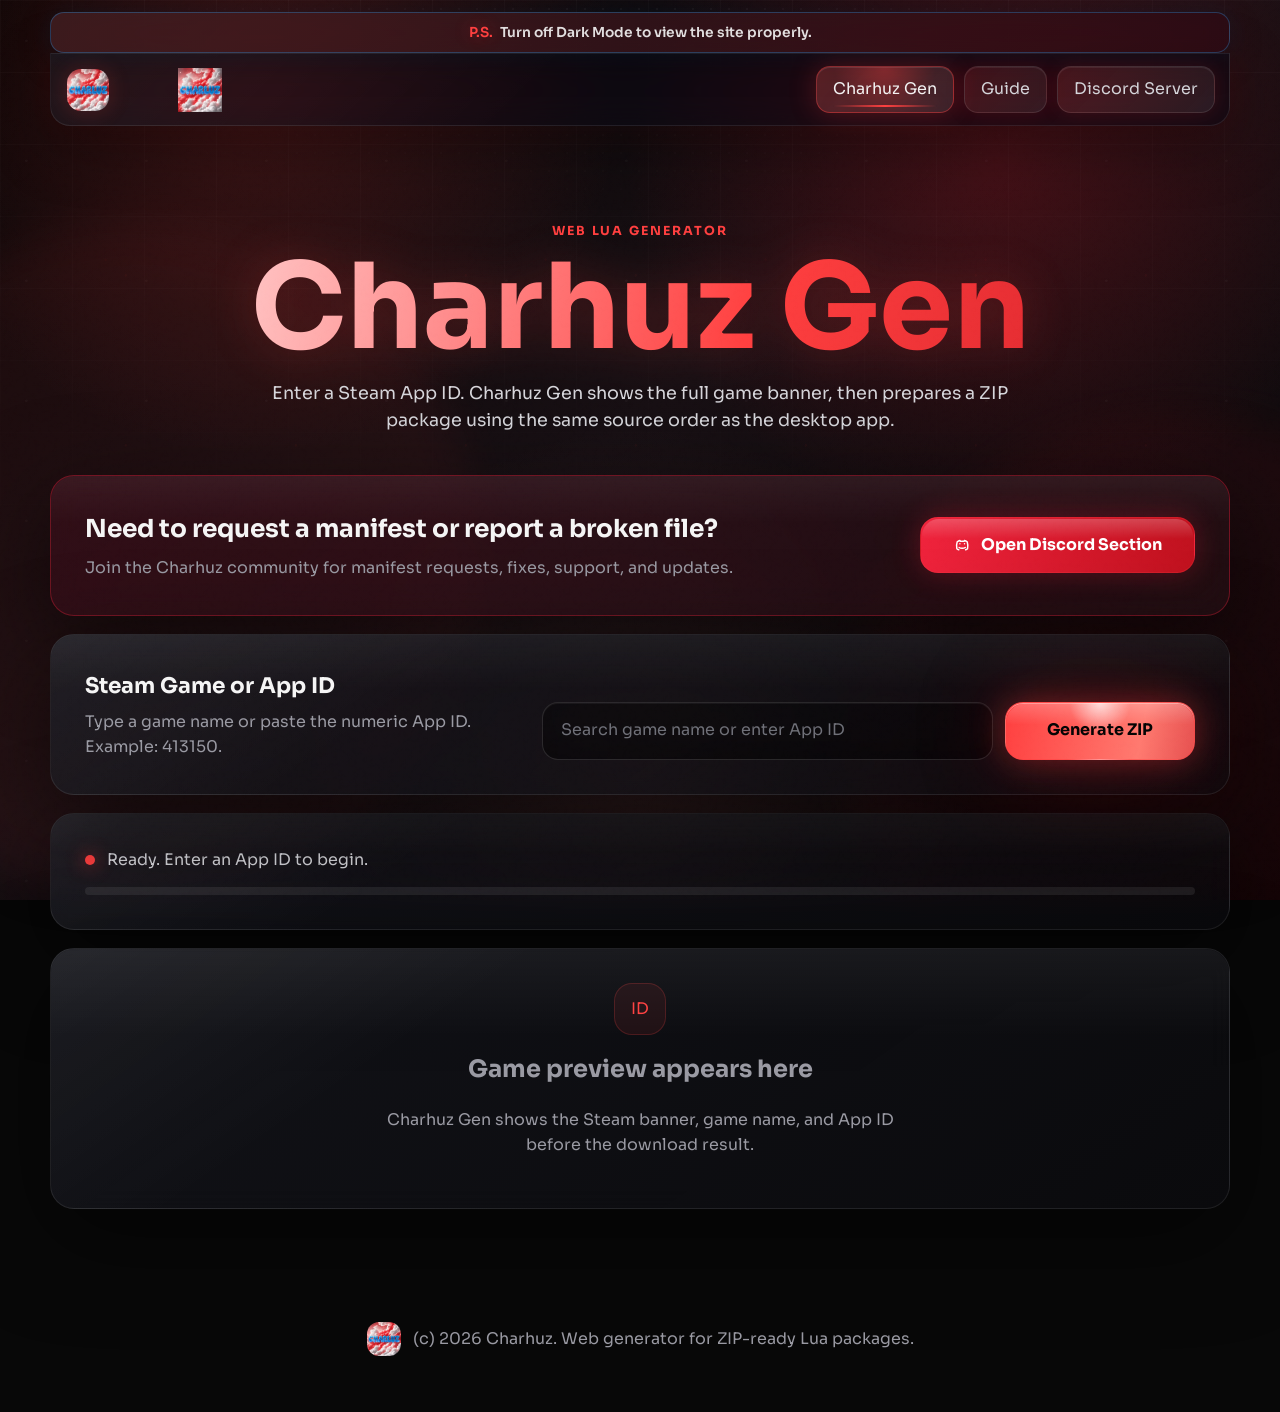
==== commit 18d7520f: "Update Charhuz theme colors and font" ====
--- a/charhuz-gen.html
+++ b/charhuz-gen.html
@@ -35,7 +35,7 @@
   <link rel="manifest" href="site.webmanifest">
   <link rel="preconnect" href="https://fonts.googleapis.com">
   <link rel="preconnect" href="https://fonts.gstatic.com" crossorigin>
-  <link href="https://fonts.googleapis.com/css2?family=Space+Grotesk:wght@400;500;600;700&display=swap" rel="stylesheet">
+  <link href="https://fonts.googleapis.com/css2?family=Sora:wght@400;500;600;700;800&family=Inter:wght@400;500;600;700;800&display=swap" rel="stylesheet">
   <link rel="preconnect" href="https://store.steampowered.com">
   <link rel="preconnect" href="https://cdn.cloudflare.steamstatic.com">
   <link rel="preconnect" href="https://raw.githubusercontent.com">
--- a/style.css
+++ b/style.css
@@ -5,23 +5,23 @@
   --panel: rgba(18, 18, 22, 0.72);
   --panel-strong: rgba(14, 15, 20, 0.9);
   --border: rgba(255, 255, 255, 0.1);
-  --border-strong: rgba(5, 255, 247, 0.28);
+  --border-strong: rgba(255, 64, 64, 0.3);
   --text: #f5f5f5;
   --muted: #9a9aa3;
   --soft: #d7d7dc;
-  --cyan: #05fff7;
-  --blue: #29a7ff;
-  --purple: #8b5cf6;
-  --magenta: #ff4fd8;
-  --discord: #5865f2;
-  --accent: #3b82f6;
-  --accent-glow: rgba(59, 130, 246, 0.15);
-  --accent-dim: rgba(59, 130, 246, 0.08);
+  --cyan: #ff4040;
+  --blue: #ff6b5f;
+  --purple: #c1121f;
+  --magenta: #ff8a80;
+  --discord: #e03131;
+  --accent: #ef233c;
+  --accent-glow: rgba(239, 35, 60, 0.2);
+  --accent-dim: rgba(239, 35, 60, 0.1);
   --shadow: 0 28px 95px rgba(0, 0, 0, 0.52);
   --shadow-soft: 0 16px 42px rgba(0, 0, 0, 0.3);
-  --glow-sm: 0 0 18px rgba(5, 255, 247, 0.12);
-  --glow: 0 0 34px rgba(5, 255, 247, 0.2), 0 0 78px rgba(139, 92, 246, 0.18);
-  --glow-strong: 0 0 34px rgba(5, 255, 247, 0.34), 0 0 98px rgba(139, 92, 246, 0.28);
+  --glow-sm: 0 0 18px rgba(255, 64, 64, 0.16);
+  --glow: 0 0 34px rgba(255, 64, 64, 0.24), 0 0 78px rgba(193, 18, 31, 0.22);
+  --glow-strong: 0 0 34px rgba(255, 64, 64, 0.38), 0 0 98px rgba(193, 18, 31, 0.32);
   --radius: 24px;
   --radius-sm: 16px;
   --max: 1180px;
@@ -53,7 +53,7 @@
 body {
   min-height: 100vh;
   margin: 0;
-  font-family: "Inter", "Space Grotesk", system-ui, -apple-system, BlinkMacSystemFont, "Segoe UI", sans-serif;
+  font-family: "Sora", "Inter", system-ui, -apple-system, BlinkMacSystemFont, "Segoe UI", sans-serif;
   background: var(--bg);
   color: var(--text);
   line-height: 1.55;
@@ -68,7 +68,7 @@
 }
 
 body::selection {
-  background: rgba(5, 255, 247, 0.28);
+  background: rgba(255, 64, 64, 0.32);
 }
 
 a {
@@ -96,10 +96,10 @@
   pointer-events: none;
   transform: translate3d(0, 0, 0);
   background:
-    radial-gradient(circle at 20% 10%, rgba(5, 255, 247, 0.18), transparent 28%),
-    radial-gradient(circle at 78% 18%, rgba(139, 92, 246, 0.24), transparent 30%),
-    radial-gradient(circle at 50% 85%, rgba(255, 79, 216, 0.11), transparent 34%),
-    linear-gradient(145deg, #070708 0%, #11131a 48%, #08080b 100%);
+    radial-gradient(circle at 20% 10%, rgba(255, 64, 64, 0.2), transparent 28%),
+    radial-gradient(circle at 78% 18%, rgba(193, 18, 31, 0.26), transparent 30%),
+    radial-gradient(circle at 50% 85%, rgba(255, 138, 128, 0.12), transparent 34%),
+    linear-gradient(145deg, #080505 0%, #181014 48%, #090607 100%);
 }
 
 .site-bg::before {
@@ -109,8 +109,8 @@
   opacity: 0.18;
   background:
     radial-gradient(circle at 22% 34%, rgba(255, 255, 255, 0.18) 0 1px, transparent 1.5px),
-    radial-gradient(circle at 74% 62%, rgba(5, 255, 247, 0.2) 0 1px, transparent 1.5px),
-    radial-gradient(circle at 48% 18%, rgba(139, 92, 246, 0.22) 0 1px, transparent 1.5px);
+    radial-gradient(circle at 74% 62%, rgba(255, 64, 64, 0.22) 0 1px, transparent 1.5px),
+    radial-gradient(circle at 48% 18%, rgba(193, 18, 31, 0.24) 0 1px, transparent 1.5px);
   background-size: 120px 120px, 170px 170px, 220px 220px;
   animation: none;
 }
@@ -128,13 +128,13 @@
 .mesh-a {
   left: -12rem;
   top: 14rem;
-  background: rgba(5, 255, 247, 0.32);
+  background: rgba(255, 64, 64, 0.34);
 }
 
 .mesh-b {
   right: -15rem;
   top: 26rem;
-  background: rgba(139, 92, 246, 0.4);
+  background: rgba(193, 18, 31, 0.42);
   animation-delay: -8s;
 }
 
@@ -167,7 +167,7 @@
   border: 1px solid rgba(41, 167, 255, 0.3);
   border-radius: 14px;
   background:
-    linear-gradient(135deg, rgba(41, 167, 255, 0.16), rgba(139, 92, 246, 0.12)),
+    linear-gradient(135deg, rgba(255, 107, 95, 0.18), rgba(193, 18, 31, 0.14)),
     rgba(10, 10, 18, 0.74);
   color: rgba(245, 245, 245, 0.9);
   box-shadow: 0 10px 34px rgba(0, 0, 0, 0.22), 0 0 28px rgba(41, 167, 255, 0.08);
@@ -181,7 +181,7 @@
 .theme-ps span {
   color: var(--cyan);
   margin-right: 4px;
-  text-shadow: 0 0 16px rgba(5, 255, 247, 0.42);
+  text-shadow: 0 0 16px rgba(255, 64, 64, 0.42);
 }
 
 .topbar {
@@ -201,7 +201,7 @@
   background:
     linear-gradient(135deg, rgba(255, 255, 255, 0.055), transparent 42%),
     rgba(10, 10, 20, 0.62);
-  box-shadow: 0 18px 60px rgba(0, 0, 0, 0.36), 0 0 42px rgba(5, 255, 247, 0.08);
+  box-shadow: 0 18px 60px rgba(0, 0, 0, 0.36), 0 0 42px rgba(255, 64, 64, 0.08);
   backdrop-filter: blur(16px) saturate(180%);
   -webkit-backdrop-filter: blur(16px) saturate(180%);
   backface-visibility: hidden;
@@ -226,7 +226,7 @@
   width: 42px;
   height: 42px;
   border-radius: 14px;
-  box-shadow: 0 0 22px rgba(5, 255, 247, 0.2);
+  box-shadow: 0 0 22px rgba(255, 64, 64, 0.2);
 }
 
 .brand-logo {
@@ -295,7 +295,7 @@
 
 .nav-links .nav-download {
   color: #fff;
-  border-color: rgba(59, 130, 246, 0.56);
+  border-color: rgba(239, 35, 60, 0.56);
   background: var(--accent);
   box-shadow: 0 0 32px var(--accent-glow);
 }
@@ -398,7 +398,7 @@
   place-items: center;
   padding: 7rem 0 5rem;
   text-align: center;
-  background: radial-gradient(ellipse 80% 50% at 50% -10%, rgba(59, 130, 246, 0.08), transparent 70%);
+  background: radial-gradient(ellipse 80% 50% at 50% -10%, rgba(239, 35, 60, 0.11), transparent 70%);
 }
 
 .hero-copy {
@@ -426,12 +426,12 @@
   font-size: clamp(4.4rem, 13vw, 9.5rem);
   line-height: 0.86;
   letter-spacing: 0;
-  background: linear-gradient(105deg, #f5f5f5 0%, var(--cyan) 26%, var(--purple) 55%, var(--magenta) 76%, #fff 100%);
+  background: linear-gradient(105deg, #fff5f5 0%, var(--cyan) 26%, var(--purple) 55%, var(--magenta) 76%, #fff 100%);
   background-size: 180% 100%;
   -webkit-background-clip: text;
   background-clip: text;
   color: transparent;
-  filter: drop-shadow(0 0 28px rgba(5, 255, 247, 0.22));
+  filter: drop-shadow(0 0 28px rgba(255, 64, 64, 0.22));
   animation: title-shimmer 8s ease-in-out infinite;
 }
 
@@ -472,8 +472,8 @@
 
 .version-badge {
   color: var(--text) !important;
-  border-color: rgba(59, 130, 246, 0.36) !important;
-  background: rgba(59, 130, 246, 0.12) !important;
+  border-color: rgba(239, 35, 60, 0.36) !important;
+  background: rgba(239, 35, 60, 0.12) !important;
 }
 
 .screenshot-frame {
@@ -583,10 +583,10 @@
 
 .btn-primary {
   color: #050505;
-  border-color: rgba(5, 255, 247, 0.42);
+  border-color: rgba(255, 64, 64, 0.42);
   background:
     radial-gradient(circle at 50% 0%, rgba(255, 255, 255, 0.72), transparent 28%),
-    linear-gradient(100deg, var(--cyan), #7cfbff, var(--purple), var(--magenta));
+    linear-gradient(100deg, var(--cyan), #ff7a70, var(--purple), var(--magenta));
   background-size: 100% 100%, 220% 100%;
   box-shadow: var(--glow-strong), inset 0 1px 0 rgba(255, 255, 255, 0.45);
   animation: gradient-shift 9s ease-in-out infinite;
@@ -594,22 +594,22 @@
 
 .btn-primary:hover,
 .btn-primary:focus-visible {
-  box-shadow: 0 0 42px rgba(5, 255, 247, 0.42), 0 0 118px rgba(139, 92, 246, 0.34);
+  box-shadow: 0 0 42px rgba(255, 64, 64, 0.42), 0 0 118px rgba(193, 18, 31, 0.34);
 }
 
 .btn-secondary {
   color: var(--text);
-  border-color: rgba(5, 255, 247, 0.2);
+  border-color: rgba(255, 64, 64, 0.2);
   background:
     linear-gradient(180deg, rgba(255, 255, 255, 0.08), rgba(255, 255, 255, 0.025)),
-    rgba(5, 255, 247, 0.035);
+    rgba(255, 64, 64, 0.035);
   box-shadow: var(--shadow-soft), var(--glow-sm), inset 0 1px 0 rgba(255, 255, 255, 0.1);
 }
 
 .btn-secondary:hover,
 .btn-secondary:focus-visible {
-  border-color: rgba(5, 255, 247, 0.42);
-  box-shadow: var(--shadow-soft), 0 0 34px rgba(5, 255, 247, 0.18);
+  border-color: rgba(255, 64, 64, 0.42);
+  box-shadow: var(--shadow-soft), 0 0 34px rgba(255, 64, 64, 0.2);
 }
 
 .btn-ghost {
@@ -626,9 +626,9 @@
 }
 
 .btn-discord {
-  border-color: rgba(88, 101, 242, 0.42);
-  background: linear-gradient(90deg, var(--discord), #a855f7);
-  box-shadow: 0 0 28px rgba(88, 101, 242, 0.3), 0 0 66px rgba(168, 85, 247, 0.2);
+  border-color: rgba(239, 35, 60, 0.42);
+  background: linear-gradient(90deg, var(--discord), #ff6b5f);
+  box-shadow: 0 0 28px rgba(239, 35, 60, 0.3), 0 0 66px rgba(255, 107, 95, 0.2);
 }
 
 .metric-strip {
@@ -749,8 +749,8 @@
   color: var(--cyan);
   background:
     radial-gradient(circle at 50% 0%, rgba(255, 255, 255, 0.16), transparent 48%),
-    rgba(5, 255, 247, 0.1);
-  border: 1px solid rgba(5, 255, 247, 0.22);
+    rgba(255, 64, 64, 0.1);
+  border: 1px solid rgba(255, 64, 64, 0.22);
   box-shadow: var(--glow-sm);
   transition: transform 200ms ease;
 }
@@ -765,12 +765,12 @@
   right: 18px;
   z-index: 2;
   padding: 4px 9px;
-  border: 1px solid rgba(59, 130, 246, 0.34);
+  border: 1px solid rgba(239, 35, 60, 0.34);
   border-radius: 999px;
-  color: #bfdbfe;
+  color: #fecaca;
   font-size: 0.72rem;
   font-weight: 700;
-  background: rgba(59, 130, 246, 0.12);
+  background: rgba(239, 35, 60, 0.12);
 }
 
 .feature-download-btn {
@@ -779,7 +779,7 @@
   gap: 7px;
   margin-top: 14px;
   padding: 8px 16px;
-  color: #93c5fd;
+  color: #fca5a5;
   border: 1px solid rgba(126, 184, 247, 0.35);
   border-radius: 8px;
   text-decoration: none;
@@ -805,14 +805,14 @@
 }
 
 .discord-feature-btn {
-  color: #c7d2fe;
-  border-color: rgba(88, 101, 242, 0.45);
+  color: #fecaca;
+  border-color: rgba(239, 35, 60, 0.45);
 }
 
 .discord-feature-btn:hover,
 .discord-feature-btn:focus-visible {
-  background: rgba(88, 101, 242, 0.14);
-  border-color: rgba(88, 101, 242, 0.72);
+  background: rgba(239, 35, 60, 0.14);
+  border-color: rgba(239, 35, 60, 0.72);
 }
 
 .feature-card h3,
@@ -889,10 +889,10 @@
   width: fit-content;
   margin: 4px 0 18px;
   padding: 6px 12px;
-  border: 1px solid rgba(88, 101, 242, 0.26);
+  border: 1px solid rgba(239, 35, 60, 0.26);
   border-radius: 999px;
-  color: #c7d2fe !important;
-  background: rgba(88, 101, 242, 0.11);
+  color: #fecaca !important;
+  background: rgba(239, 35, 60, 0.11);
 }
 
 .guide-grid {
@@ -948,7 +948,7 @@
   position: absolute;
   inset: auto -12% -30% 45%;
   height: 360px;
-  background: radial-gradient(circle, rgba(88, 101, 242, 0.26), transparent 68%);
+  background: radial-gradient(circle, rgba(239, 35, 60, 0.28), transparent 68%);
   pointer-events: none;
 }
 
@@ -978,9 +978,9 @@
 .discord-grid article,
 .featured-project {
   padding: 20px;
-  border: 1px solid rgba(88, 101, 242, 0.2);
+  border: 1px solid rgba(239, 35, 60, 0.2);
   border-radius: 18px;
-  background: rgba(88, 101, 242, 0.07);
+  background: rgba(239, 35, 60, 0.07);
 }
 
 .resource-row {
@@ -992,10 +992,10 @@
 
 .resource-row span {
   padding: 10px 12px;
-  border: 1px solid rgba(5, 255, 247, 0.18);
+  border: 1px solid rgba(255, 64, 64, 0.18);
   border-radius: 999px;
   color: var(--soft);
-  background: rgba(5, 255, 247, 0.06);
+  background: rgba(255, 64, 64, 0.06);
 }
 
 .footer {
--- a/charhuz-gen.css
+++ b/charhuz-gen.css
@@ -11,12 +11,12 @@
   margin: 0 0 18px;
   font-size: clamp(3.4rem, 10vw, 7.4rem);
   line-height: 0.9;
-  background: linear-gradient(105deg, #fff, var(--cyan), var(--purple), #fff);
+  background: linear-gradient(105deg, #fff5f5, var(--cyan), var(--purple), #fff);
   background-size: 180% 100%;
   -webkit-background-clip: text;
   background-clip: text;
   color: transparent;
-  filter: drop-shadow(0 0 24px rgba(5, 255, 247, 0.2));
+  filter: drop-shadow(0 0 24px rgba(255, 64, 64, 0.24));
   animation: title-shimmer 8s ease-in-out infinite;
 }
 
@@ -54,9 +54,9 @@
   align-items: center;
   justify-content: space-between;
   gap: 22px;
-  border-color: rgba(88, 101, 242, 0.34);
+  border-color: rgba(239, 35, 60, 0.36);
   background:
-    linear-gradient(135deg, rgba(88, 101, 242, 0.12), rgba(5, 255, 247, 0.06)),
+    linear-gradient(135deg, rgba(239, 35, 60, 0.15), rgba(255, 64, 64, 0.08)),
     rgba(9, 10, 16, 0.66);
 }
 
@@ -75,8 +75,8 @@
 .btn-support {
   flex: 0 0 auto;
   color: #fff;
-  background: linear-gradient(90deg, #5865f2, var(--purple));
-  box-shadow: 0 0 28px rgba(88, 101, 242, 0.24);
+  background: linear-gradient(90deg, #ef233c, var(--purple));
+  box-shadow: 0 0 28px rgba(239, 35, 60, 0.28);
 }
 
 .btn-generate {
@@ -162,12 +162,12 @@
   max-height: min(420px, 60vh);
   overflow: auto;
   padding: 10px;
-  border: 1px solid rgba(5, 255, 247, 0.18);
+  border: 1px solid rgba(255, 64, 64, 0.18);
   border-radius: 22px;
   background:
     linear-gradient(145deg, rgba(255, 255, 255, 0.06), transparent 34%),
     rgba(8, 9, 14, 0.96);
-  box-shadow: 0 34px 110px rgba(0, 0, 0, 0.58), 0 0 54px rgba(5, 255, 247, 0.16);
+  box-shadow: 0 34px 110px rgba(0, 0, 0, 0.58), 0 0 54px rgba(255, 64, 64, 0.16);
   backdrop-filter: blur(14px);
   transform-origin: top center;
 }
@@ -202,9 +202,9 @@
 
 .suggestion-item:hover,
 .suggestion-item.is-active {
-  border-color: rgba(5, 255, 247, 0.34);
-  background: linear-gradient(90deg, rgba(5, 255, 247, 0.08), rgba(139, 92, 246, 0.08));
-  box-shadow: 0 0 30px rgba(5, 255, 247, 0.12), inset 0 1px 0 rgba(255, 255, 255, 0.08);
+  border-color: rgba(255, 64, 64, 0.34);
+  background: linear-gradient(90deg, rgba(255, 64, 64, 0.1), rgba(193, 18, 31, 0.1));
+  box-shadow: 0 0 30px rgba(255, 64, 64, 0.12), inset 0 1px 0 rgba(255, 255, 255, 0.08);
   transform: translateY(-1px);
 }
 
@@ -216,7 +216,7 @@
   border-radius: 11px;
   border: 1px solid rgba(255, 255, 255, 0.09);
   background:
-    linear-gradient(135deg, rgba(5, 255, 247, 0.12), rgba(139, 92, 246, 0.1)),
+    linear-gradient(135deg, rgba(255, 64, 64, 0.14), rgba(193, 18, 31, 0.12)),
     rgba(255, 255, 255, 0.04);
 }
 
@@ -257,18 +257,18 @@
 
 .suggestion-appid {
   padding: 7px 9px;
-  border: 1px solid rgba(5, 255, 247, 0.18);
+  border: 1px solid rgba(255, 64, 64, 0.18);
   border-radius: 999px;
   color: var(--cyan);
   font-size: 0.88rem;
   font-weight: 700;
-  background: rgba(5, 255, 247, 0.06);
+  background: rgba(255, 64, 64, 0.06);
 }
 
 .input-row input:focus {
   border-color: var(--border-strong);
   background: rgba(0, 0, 0, 0.42);
-  box-shadow: 0 0 0 4px rgba(5, 255, 247, 0.08), 0 0 34px rgba(5, 255, 247, 0.14), inset 0 1px 0 rgba(255, 255, 255, 0.06);
+  box-shadow: 0 0 0 4px rgba(255, 64, 64, 0.08), 0 0 34px rgba(255, 64, 64, 0.14), inset 0 1px 0 rgba(255, 255, 255, 0.06);
 }
 
 .input-row input::placeholder {
@@ -293,7 +293,7 @@
   flex: 0 0 auto;
   border-radius: 50%;
   background: var(--cyan);
-  box-shadow: 0 0 18px rgba(5, 255, 247, 0.8);
+  box-shadow: 0 0 18px rgba(255, 64, 64, 0.8);
 }
 
 .status-dot.is-error {
@@ -314,7 +314,7 @@
   display: block;
   border-radius: inherit;
   background: linear-gradient(90deg, var(--cyan), var(--purple));
-  box-shadow: 0 0 24px rgba(5, 255, 247, 0.24);
+  box-shadow: 0 0 24px rgba(255, 64, 64, 0.24);
   transition: width 240ms cubic-bezier(0.2, 0.8, 0.2, 1);
 }
 
@@ -342,8 +342,8 @@
   place-items: center;
   color: var(--cyan);
   border-radius: 18px;
-  background: rgba(5, 255, 247, 0.08);
-  border: 1px solid rgba(5, 255, 247, 0.2);
+  background: rgba(255, 64, 64, 0.08);
+  border: 1px solid rgba(255, 64, 64, 0.2);
 }
 
 .game-loading {
@@ -395,9 +395,9 @@
   place-items: center;
   overflow: hidden;
   border-radius: 22px;
-  border: 1px solid rgba(5, 255, 247, 0.18);
+  border: 1px solid rgba(255, 64, 64, 0.18);
   background:
-    linear-gradient(145deg, rgba(5, 255, 247, 0.08), rgba(139, 92, 246, 0.08)),
+    linear-gradient(145deg, rgba(255, 64, 64, 0.1), rgba(193, 18, 31, 0.1)),
     rgba(0, 0, 0, 0.34);
   box-shadow: 0 24px 80px rgba(0, 0, 0, 0.38);
   backface-visibility: hidden;
@@ -434,8 +434,8 @@
   padding: 8px 10px;
   border-radius: 999px;
   color: var(--soft);
-  border: 1px solid rgba(5, 255, 247, 0.18);
-  background: rgba(5, 255, 247, 0.06);
+  border: 1px solid rgba(255, 64, 64, 0.18);
+  background: rgba(255, 64, 64, 0.06);
 }
 
 .download-panel {
@@ -443,7 +443,7 @@
   align-items: center;
   justify-content: space-between;
   gap: 22px;
-  border-color: rgba(5, 255, 247, 0.24);
+  border-color: rgba(255, 64, 64, 0.24);
   box-shadow: var(--shadow), var(--glow);
 }
 
@@ -466,9 +466,9 @@
   color: #050505;
   background:
     radial-gradient(circle at 50% 0%, rgba(255, 255, 255, 0.72), transparent 28%),
-    linear-gradient(100deg, var(--cyan), #7cfbff, var(--purple), var(--magenta));
+    linear-gradient(100deg, var(--cyan), #ff7a70, var(--purple), var(--magenta));
   background-size: 100% 100%, 220% 100%;
-  box-shadow: 0 0 28px rgba(5, 255, 247, 0.32), 0 0 78px rgba(139, 92, 246, 0.28);
+  box-shadow: 0 0 28px rgba(255, 64, 64, 0.32), 0 0 78px rgba(193, 18, 31, 0.28);
   animation: gradient-shift 9s ease-in-out infinite;
 }
 
@@ -520,11 +520,11 @@
 
 @keyframes generate-pulse {
   0%, 100% {
-    box-shadow: 0 0 24px rgba(5, 255, 247, 0.25), 0 0 62px rgba(139, 92, 246, 0.22);
+    box-shadow: 0 0 24px rgba(255, 64, 64, 0.25), 0 0 62px rgba(193, 18, 31, 0.22);
   }
 
   50% {
-    box-shadow: 0 0 42px rgba(5, 255, 247, 0.4), 0 0 104px rgba(139, 92, 246, 0.3);
+    box-shadow: 0 0 42px rgba(255, 64, 64, 0.4), 0 0 104px rgba(193, 18, 31, 0.3);
   }
 }
 
